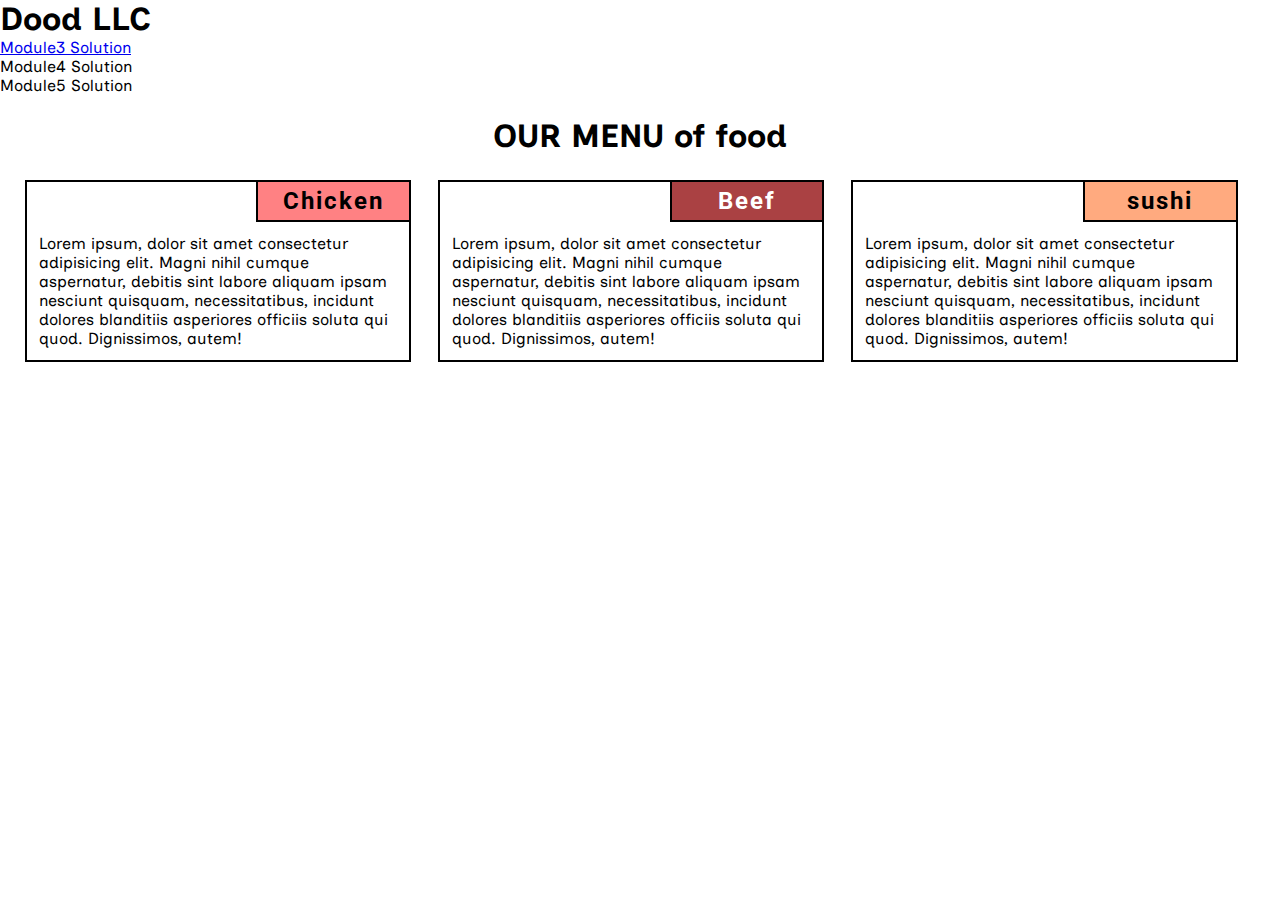
==== index.html @ 37b8e298 "change" ====
<!DOCTYPE html>
<html lang="en">
<head>
    <meta charset="UTF-8">
    <meta name="viewport" content="width=device-width, initial-scale=1.0">
    <title>Assigment-1</title>
    <link rel="stylesheet" href="css/style.css">
    <link rel="shortcut icon" href="favicon.ico" type="image/x-icon">
    <link rel="preconnect" href="https://fonts.googleapis.com">
<link rel="preconnect" href="https://fonts.gstatic.com" crossorigin>
<link href="https://fonts.googleapis.com/css2?family=Inclusive+Sans:ital@0;1&family=Roboto:wght@500&display=swap" rel="stylesheet">

</head>
<body>
    <header>
        <div class="logo"><h1 class="name">Dood LLC</h1></div>
        <div class="navigation">
            <ul class="nav">
                <li><a href="module3-solution/index.html" target="_blank"> Module3 Solution</a></li>
                <li>Module4 Solution</li>
                <li>Module5 Solution</li>
            </ul>
        </div>
    </header>
    <h1 class="title">
        OUR MENU of food
    </h1>
    <div class="container">

        <!-- card number one-->

        <div class=" card card-1">
            <div class="card-title">
                <h2 class="cat-title">Chicken</h2>
            </div>
            <div class="description">
                <p>
                    Lorem ipsum, dolor sit amet consectetur adipisicing elit. 
                    Magni nihil cumque aspernatur, debitis sint labore aliquam ipsam 
                    nesciunt quisquam, necessitatibus, incidunt dolores blanditiis asperiores
                     officiis soluta qui quod. Dignissimos, autem!
                </p>
            </div>
        </div>
        <!-- card number one-->

        <div class=" card card-2">
            <div class="card-title">
                <h2 class="cat-title">Beef</h2>
            </div>
            <div class="description">
                <p>
                    Lorem ipsum, dolor sit amet consectetur adipisicing elit. 
                    Magni nihil cumque aspernatur, debitis sint labore aliquam ipsam 
                    nesciunt quisquam, necessitatibus, incidunt dolores blanditiis asperiores
                     officiis soluta qui quod. Dignissimos, autem!
                </p>
            </div>
        </div>
        <!-- card number one-->

        <div class=" card card-3">
            <div class="card-title">
                <h2 class="cat-title">sushi</h2>
            </div>
            <div class="description">
                <p>
                    Lorem ipsum, dolor sit amet consectetur adipisicing elit. 
                    Magni nihil cumque aspernatur, debitis sint labore aliquam ipsam 
                    nesciunt quisquam, necessitatibus, incidunt dolores blanditiis asperiores
                     officiis soluta qui quod. Dignissimos, autem!
                </p>
            </div>
        </div>

    </div>

    

    
</body>
</html>
---- css/style.css ----
*{
    box-sizing: border-box;
    margin: 0px;
    padding: 0px;
}


.title{
    text-align: center;
    font-weight: bold;
    margin-top: 22px;
}

body{
    font-family: 'Inclusive Sans', sans-serif;
}

.container{
    margin: 25px;
}

/* STYLES TO CARDS */

.card{
    border: solid 2px #000;
    margin: 0px 0px 22px 0px;
    
}


.card-title{
    overflow: auto;
}

.cat-title{
    font-family: 'Roboto', sans-serif;
    text-align: center;
    width: 40%;
    float: right;
    background-color: #ff8183;
    color: #fff;
    padding: 5px 0px 5px 0px;
    letter-spacing: 2px;
    border-left: solid 2px #000;
    border-bottom: solid 2px #000;
    color: #000;
    font-weight: bold;

}

.description{
    padding: 12px;
}

.card-2 .cat-title{
    color: #fff;
    background-color:#aa4143;
}

.card-3 .cat-title{
    color: #000;
    background-color: #ffaa7f;
}


/*  MEDIA QUERIES SCREEN SIZE 700PX  */


   
    




    @media screen and (min-width: 768px)  {

        .container{
            overflow: auto;
        }

        .card-1{
            width: 48%;
            float: left;
            
    
        }

        .card-2{
            width: 48%;
            float: right;
        }

        .card-3{
            clear: both;
        }
        
    }


    @media screen and (min-width: 992px)  {

        .container{
            overflow: auto;
        }

        .card{
            width: 31.4%;
            float: left;
            
    
        }

        .card-2{
            margin: 0px 27px ;
        }

        .card-3{
            clear: none;
        }

      
    }
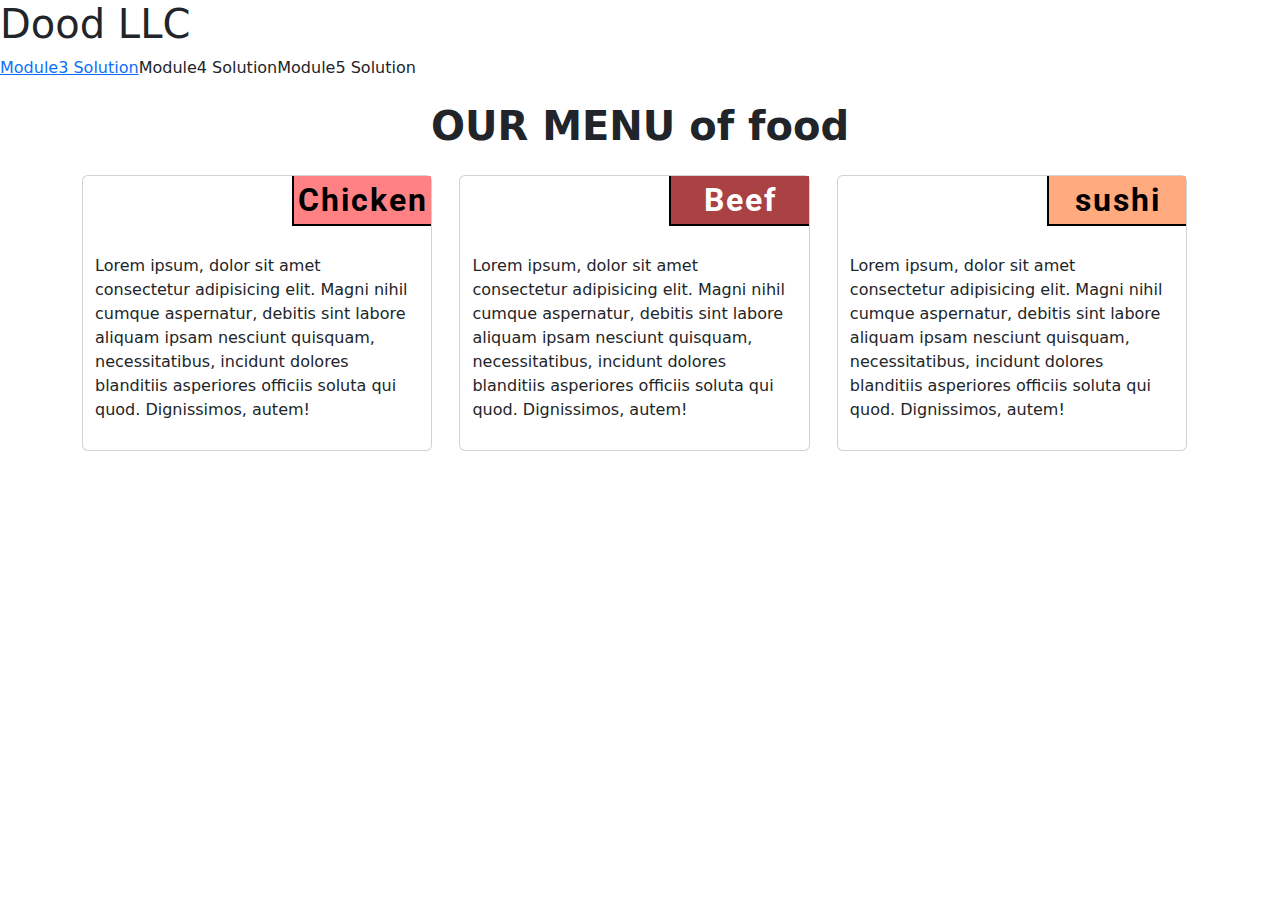
==== commit 24e56da7: "change" ====
--- a/index.html
+++ b/index.html
@@ -3,8 +3,9 @@
 <head>
     <meta charset="UTF-8">
     <meta name="viewport" content="width=device-width, initial-scale=1.0">
-    <title>Assigment-1</title>
+    <title>Assigments to grade Jhon Hopkings Course</title>
     <link rel="stylesheet" href="css/style.css">
+    <link rel="stylesheet" href="css/bootstrap.css">
     <link rel="shortcut icon" href="favicon.ico" type="image/x-icon">
     <link rel="preconnect" href="https://fonts.googleapis.com">
 <link rel="preconnect" href="https://fonts.gstatic.com" crossorigin>
--- a/css/style.css
+++ b/css/style.css
@@ -63,6 +63,9 @@
 }
 
 
+
+
+
 /*  MEDIA QUERIES SCREEN SIZE 700PX  */
 
 
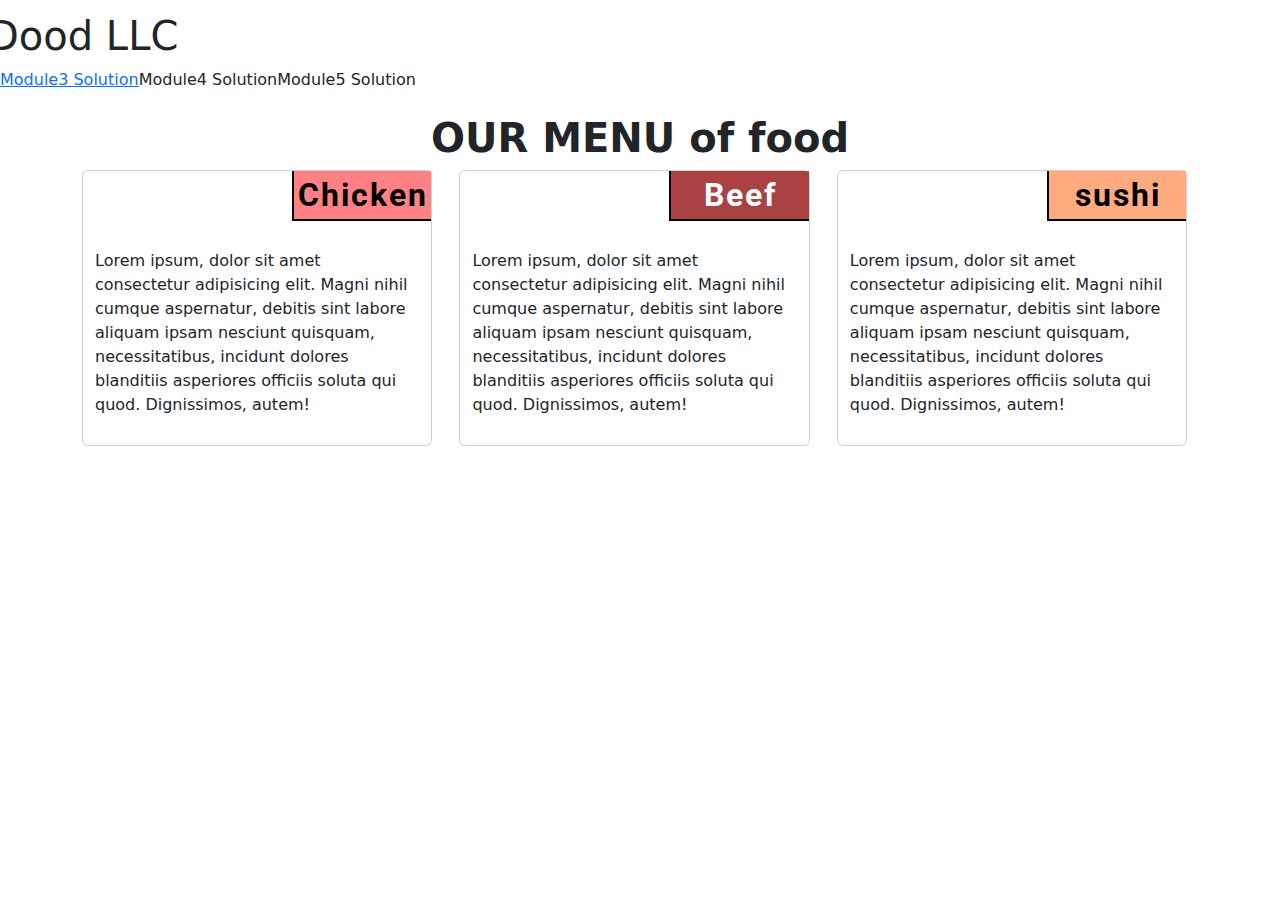
==== commit 373f9fc9: "change" ====
--- a/index.html
+++ b/index.html
@@ -3,7 +3,9 @@
 <head>
     <meta charset="UTF-8">
     <meta name="viewport" content="width=device-width, initial-scale=1.0">
-    <title>Assigments to grade Jhon Hopkings Course</title>
+    <title
+    >Assigments to grade Jhon Hopkings Course
+    </title>
     <link rel="stylesheet" href="css/style.css">
     <link rel="stylesheet" href="css/bootstrap.css">
     <link rel="shortcut icon" href="favicon.ico" type="image/x-icon">
--- a/css/style.css
+++ b/css/style.css
@@ -15,8 +15,46 @@
     font-family: 'Inclusive Sans', sans-serif;
 }
 
-.container{
-    margin: 25px;
+.logo{
+    padding-left: 8px;
+}
+
+.name{
+    padding-top: 12px;
+}
+.container-box{
+    padding: 35px 0px 35px 0px ;
+}
+
+.phone{
+    font-weight: bold;
+    margin-top: 21px;
+}
+
+.mobile-phone{
+    text-align: center;
+    font-weight: bold;
+    margin-bottom: 25px;
+    color: #aa4143;
+}
+
+.order-online{
+    text-decoration: none;
+    font-weight: bold;
+    padding-right: 12px;
+    color: #aa4143;
+}
+
+.navigation-block{
+    display: flex;
+}
+
+
+
+.container-cards{
+    width: 90%;
+    margin: auto;
+    
 }
 
 /* STYLES TO CARDS */
@@ -62,6 +100,12 @@
     background-color: #ffaa7f;
 }
 
+.clear{
+    clear: both;
+    clear: right;
+    
+}
+
 
 
 
@@ -69,13 +113,9 @@
 /*  MEDIA QUERIES SCREEN SIZE 700PX  */
 
 
+    @media screen and (min-width: 768px)  {
+
    
-    
-
-
-
-
-    @media screen and (min-width: 768px)  {
 
         .container{
             overflow: auto;
@@ -102,6 +142,16 @@
 
     @media screen and (min-width: 992px)  {
 
+        .logo{
+            margin-left: -20px;
+        }
+
+        
+
+        .mobile-phone{
+            display: none;
+        }
+
         .container{
             overflow: auto;
         }
@@ -124,3 +174,29 @@
       
     }
 
+    @media screen and (max-width: 992px)  {
+
+        .nav-item{
+            background-color: #ff8183;
+            text-align: center;
+            border: 1px solid;
+        }
+
+        .nav-item a{
+            color: gray;
+        }
+
+        .navbar-toggler{
+            margin-bottom: 5px;
+
+        }
+
+        .nav-item:hover{
+            color: white !important;
+            background-color: #aa4143;
+        }
+        .phone{
+            display: none;
+        }
+    }
+
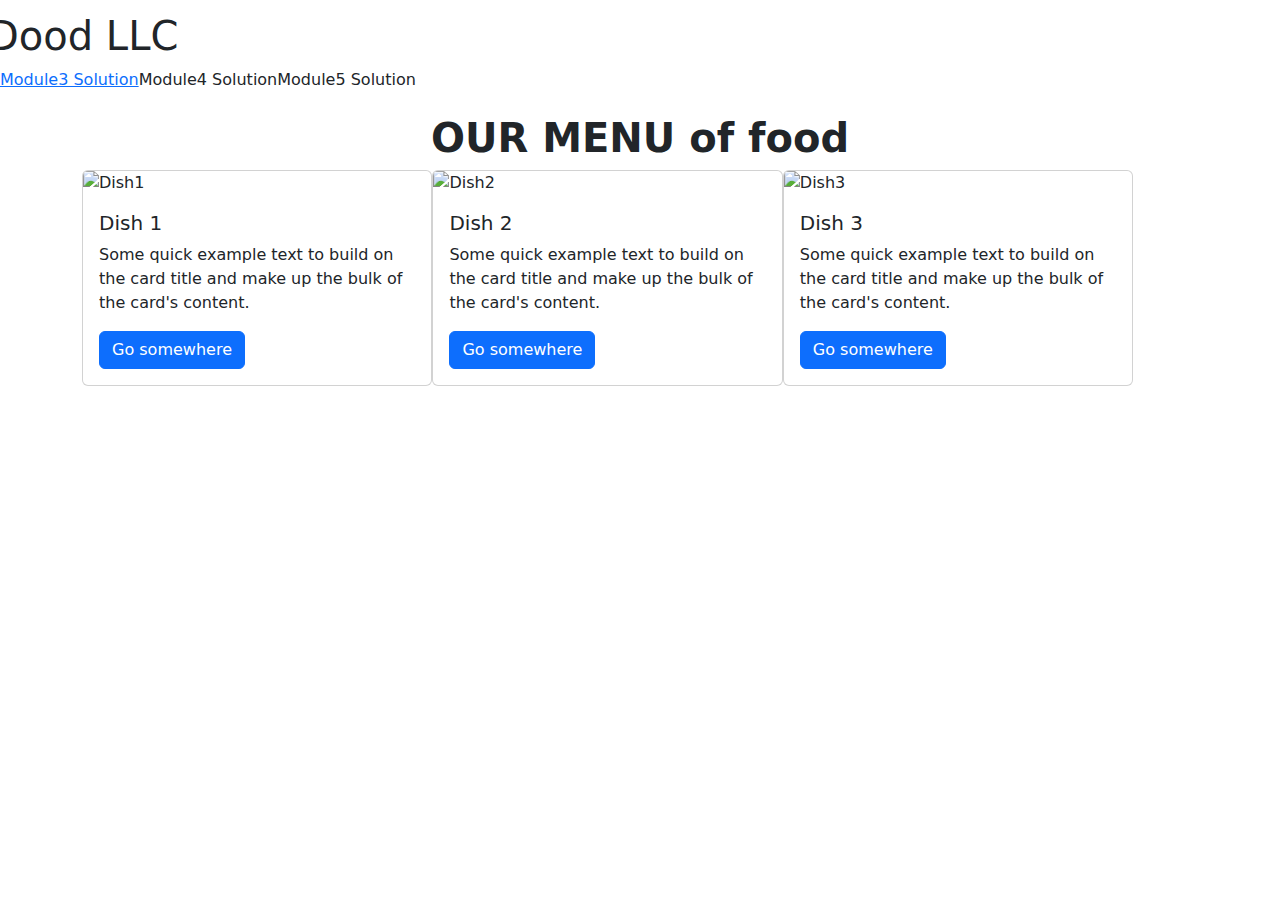
==== commit 62e8af5a: "update" ====
--- a/index.html
+++ b/index.html
@@ -3,8 +3,8 @@
 <head>
     <meta charset="UTF-8">
     <meta name="viewport" content="width=device-width, initial-scale=1.0">
-    <title
-    >Assigments to grade Jhon Hopkings Course
+    <title>
+    Assigments to grade Jhon Hopkings Course
     </title>
     <link rel="stylesheet" href="css/style.css">
     <link rel="stylesheet" href="css/bootstrap.css">
@@ -31,55 +31,35 @@
     <div class="container">
 
         <!-- card number one-->
-
-        <div class=" card card-1">
-            <div class="card-title">
-                <h2 class="cat-title">Chicken</h2>
-            </div>
-            <div class="description">
-                <p>
-                    Lorem ipsum, dolor sit amet consectetur adipisicing elit. 
-                    Magni nihil cumque aspernatur, debitis sint labore aliquam ipsam 
-                    nesciunt quisquam, necessitatibus, incidunt dolores blanditiis asperiores
-                     officiis soluta qui quod. Dignissimos, autem!
-                </p>
+        <div class="card">
+            <img src="images/img1.jpg" alt="Dish1" class="card-img-top">
+            <div class="card-body">
+                <h5 class="card-title">Dish 1</h5>
+                <p class="card-text">Some quick example text to build on the card title and make up the bulk of the card's content.</p>
+                <a href="#" class="btn btn-primary">Go somewhere</a>
             </div>
         </div>
-        <!-- card number one-->
 
-        <div class=" card card-2">
-            <div class="card-title">
-                <h2 class="cat-title">Beef</h2>
-            </div>
-            <div class="description">
-                <p>
-                    Lorem ipsum, dolor sit amet consectetur adipisicing elit. 
-                    Magni nihil cumque aspernatur, debitis sint labore aliquam ipsam 
-                    nesciunt quisquam, necessitatibus, incidunt dolores blanditiis asperiores
-                     officiis soluta qui quod. Dignissimos, autem!
-                </p>
+        <!-- card number two-->
+        <div class="card">
+            <img src="images/img2.jpg" alt="Dish2" class="card-img-top">
+            <div class="card-body">
+                <h5 class="card-title">Dish 2</h5>
+                <p class="card-text">Some quick example text to build on the card title and make up the bulk of the card's content.</p>
+                <a href="#" class="btn btn-primary">Go somewhere</a>
             </div>
         </div>
-        <!-- card number one-->
 
-        <div class=" card card-3">
-            <div class="card-title">
-                <h2 class="cat-title">sushi</h2>
-            </div>
-            <div class="description">
-                <p>
-                    Lorem ipsum, dolor sit amet consectetur adipisicing elit. 
-                    Magni nihil cumque aspernatur, debitis sint labore aliquam ipsam 
-                    nesciunt quisquam, necessitatibus, incidunt dolores blanditiis asperiores
-                     officiis soluta qui quod. Dignissimos, autem!
-                </p>
+        <!-- card number three-->
+        <div class="card">
+            <img src="images/img3.jpg" alt="Dish3" class="card-img-top">
+            <div class="card-body">
+                <h5 class="card-title">Dish 3</h5>
+                <p class="card-text">Some quick example text to build on the card title and make up the bulk of the card's content.</p>
+                <a href="#" class="btn btn-primary">Go somewhere</a>
             </div>
         </div>
 
     </div>
-
-    
-
-    
 </body>
-</html>
+</html>--- a/css/style.css
+++ b/css/style.css
@@ -49,6 +49,27 @@
     display: flex;
 }
 
+
+/* ESTILOS DE LA NAVEGACION */
+
+.navbar a {
+    color: white;
+    padding: 14px 16px;
+    text-decoration: none;
+    font-size: 17px;
+}
+
+.navbar a:hover {
+    background-color: #ddd;
+    color: black;
+}
+
+@media screen and (max-width: 576px) {
+    .navbar a {
+        float: none;
+        display: block;
+    }
+}
 
 
 .container-cards{
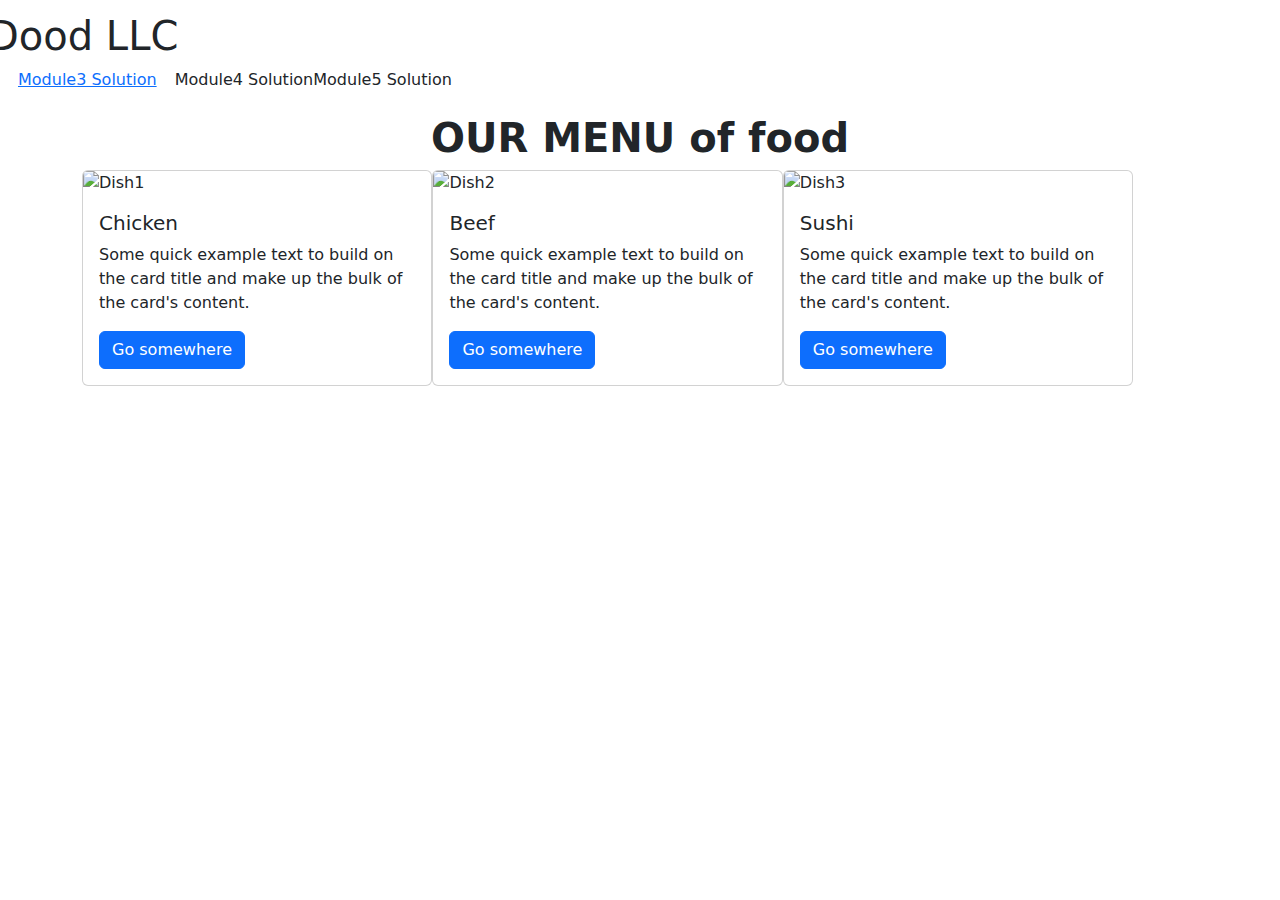
==== commit dadd727d: "update" ====
--- a/index.html
+++ b/index.html
@@ -34,7 +34,7 @@
         <div class="card">
             <img src="images/img1.jpg" alt="Dish1" class="card-img-top">
             <div class="card-body">
-                <h5 class="card-title">Dish 1</h5>
+                <h5 class="card-title">Chicken</h5>
                 <p class="card-text">Some quick example text to build on the card title and make up the bulk of the card's content.</p>
                 <a href="#" class="btn btn-primary">Go somewhere</a>
             </div>
@@ -44,7 +44,7 @@
         <div class="card">
             <img src="images/img2.jpg" alt="Dish2" class="card-img-top">
             <div class="card-body">
-                <h5 class="card-title">Dish 2</h5>
+                <h5 class="card-title">Beef</h5>
                 <p class="card-text">Some quick example text to build on the card title and make up the bulk of the card's content.</p>
                 <a href="#" class="btn btn-primary">Go somewhere</a>
             </div>
@@ -54,7 +54,7 @@
         <div class="card">
             <img src="images/img3.jpg" alt="Dish3" class="card-img-top">
             <div class="card-body">
-                <h5 class="card-title">Dish 3</h5>
+                <h5 class="card-title">Sushi</h5>
                 <p class="card-text">Some quick example text to build on the card title and make up the bulk of the card's content.</p>
                 <a href="#" class="btn btn-primary">Go somewhere</a>
             </div>
--- a/css/style.css
+++ b/css/style.css
@@ -51,6 +51,12 @@
 
 
 /* ESTILOS DE LA NAVEGACION */
+
+.navigation .nav li a{
+    display: block;
+    margin: 0px 18px;
+
+}
 
 .navbar a {
     color: white;
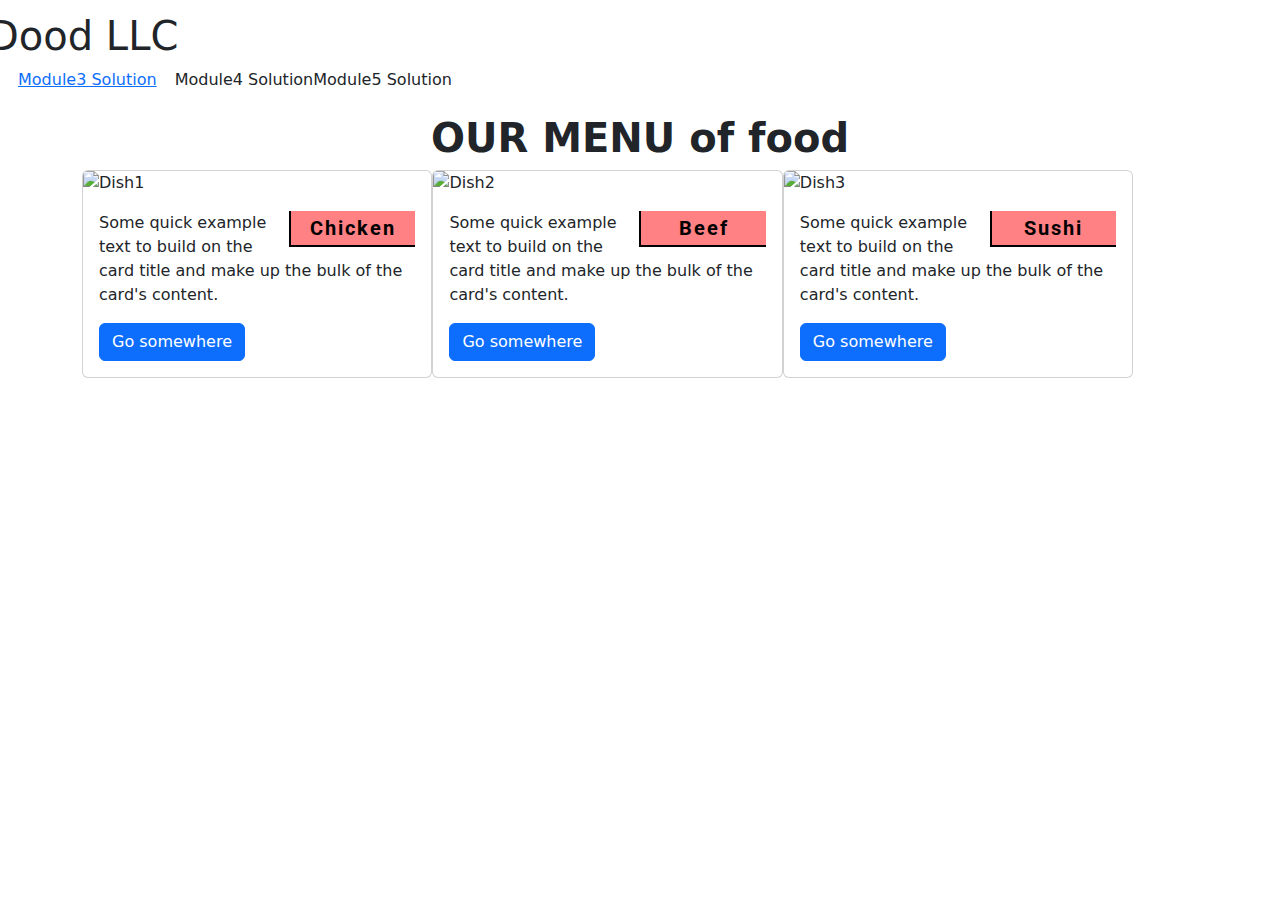
==== commit a97e9331: "update" ====
--- a/index.html
+++ b/index.html
@@ -34,7 +34,7 @@
         <div class="card">
             <img src="images/img1.jpg" alt="Dish1" class="card-img-top">
             <div class="card-body">
-                <h5 class="card-title">Chicken</h5>
+                <h5 class="cat-title">Chicken</h5>
                 <p class="card-text">Some quick example text to build on the card title and make up the bulk of the card's content.</p>
                 <a href="#" class="btn btn-primary">Go somewhere</a>
             </div>
@@ -44,7 +44,7 @@
         <div class="card">
             <img src="images/img2.jpg" alt="Dish2" class="card-img-top">
             <div class="card-body">
-                <h5 class="card-title">Beef</h5>
+                <h5 class="cat-title">Beef</h5>
                 <p class="card-text">Some quick example text to build on the card title and make up the bulk of the card's content.</p>
                 <a href="#" class="btn btn-primary">Go somewhere</a>
             </div>
@@ -54,7 +54,7 @@
         <div class="card">
             <img src="images/img3.jpg" alt="Dish3" class="card-img-top">
             <div class="card-body">
-                <h5 class="card-title">Sushi</h5>
+                <h5 class="cat-title">Sushi</h5>
                 <p class="card-text">Some quick example text to build on the card title and make up the bulk of the card's content.</p>
                 <a href="#" class="btn btn-primary">Go somewhere</a>
             </div>
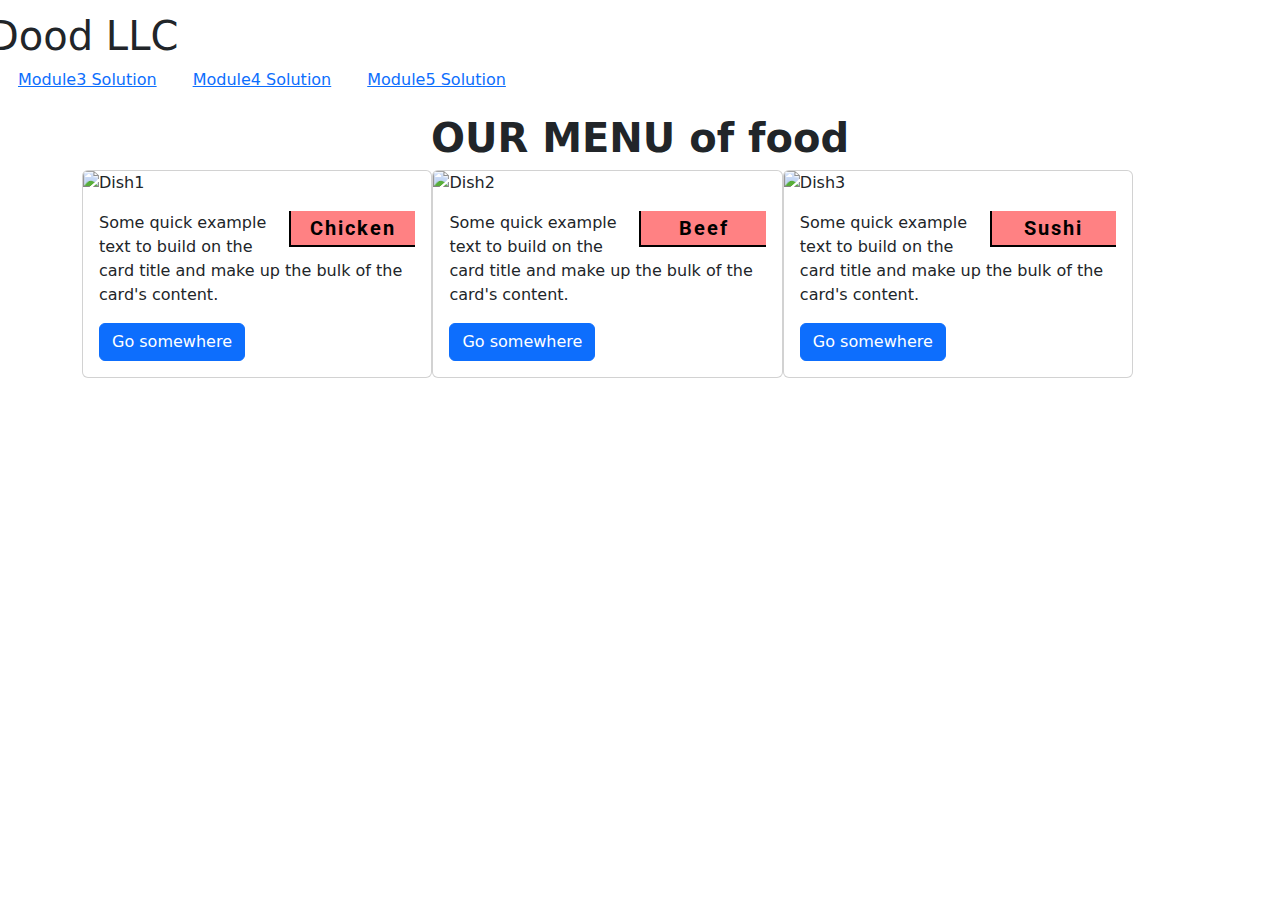
==== commit 1efb4cf6: "update" ====
--- a/index.html
+++ b/index.html
@@ -20,8 +20,8 @@
         <div class="navigation">
             <ul class="nav">
                 <li><a href="module3-solution/index.html" target="_blank"> Module3 Solution</a></li>
-                <li>Module4 Solution</li>
-                <li>Module5 Solution</li>
+                <li><a href="#" target="_blank"> Module4 Solution</a></li>
+                <li><a href="#" target="_blank"> Module5 Solution</a></li>
             </ul>
         </div>
     </header>
